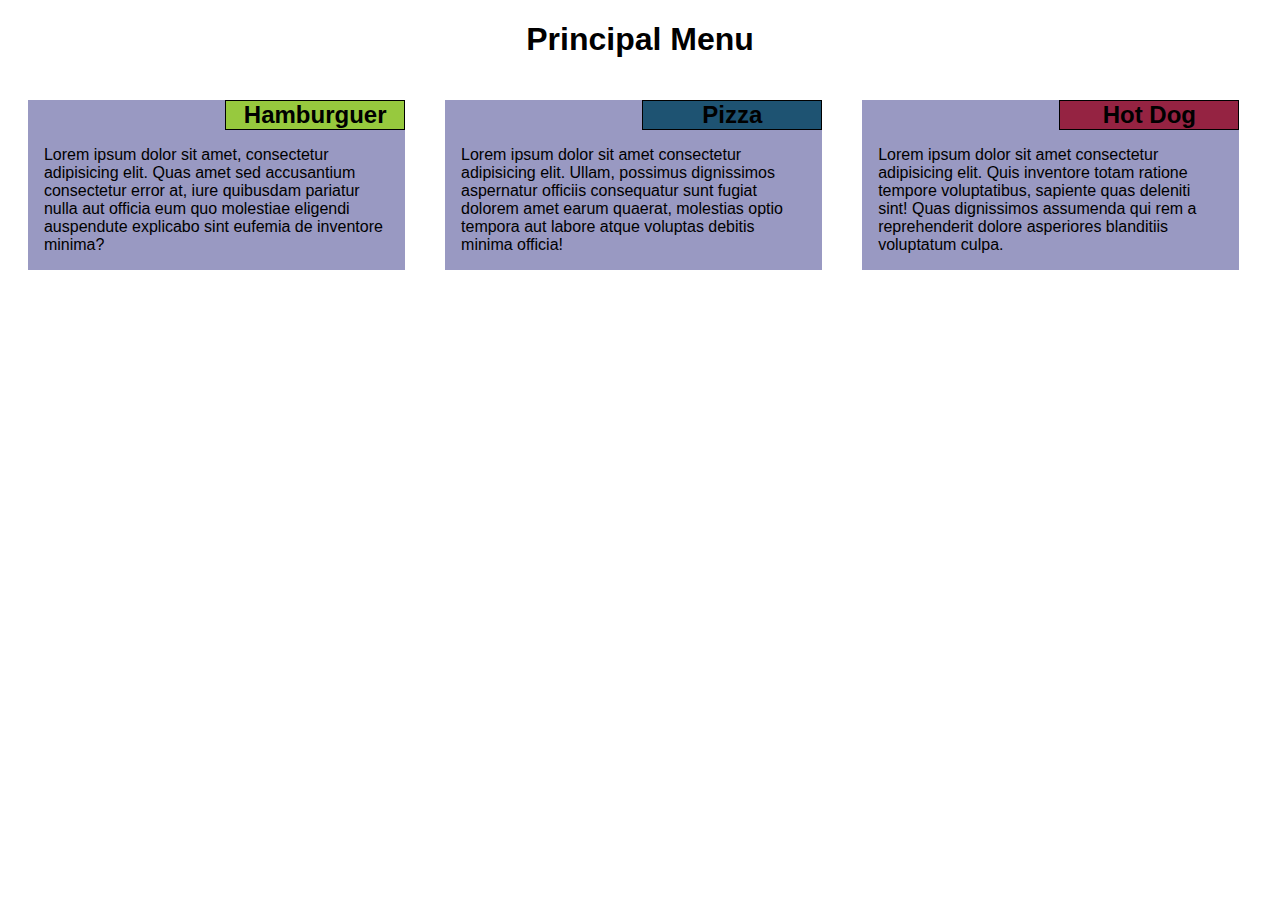
==== module2-solution/index.html @ ad56e6e6 "update finish module two" ====
<!doctype html>
<html lang="en">
  <head>
    <!-- Required meta tags -->
    <meta charset="utf-8">
    <meta name="viewport" content="width=device-width, initial-scale=1, shrink-to-fit=no">

    <link rel="stylesheet" href="../css/main.css" >

    <title>Module 2 Coursera</title>
  </head>
  <body>
    <div class="container">
      <h1>Principal Menu</h1>
      <section class="row">
        <article id="article1" class="col">
          <div><h2>Hamburguer</h2></div>
          <p>Lorem ipsum dolor sit amet, consectetur adipisicing elit. Quas amet sed accusantium consectetur error at, iure quibusdam pariatur nulla aut officia eum quo molestiae eligendi auspendute explicabo sint eufemia de inventore minima?</p></article>
        <article id="article2" class="col">
          <div><h2>Pizza</h2></div>
          <p>Lorem ipsum dolor sit amet consectetur adipisicing elit. Ullam, possimus dignissimos aspernatur officiis consequatur sunt fugiat dolorem amet earum quaerat, molestias optio tempora aut labore atque voluptas debitis minima officia!</p></article>
        <article id="article3" class="col">
          <div><h2>Hot Dog</h2></div>
          <p>Lorem ipsum dolor sit amet consectetur adipisicing elit. Quis inventore totam ratione tempore voluptatibus, sapiente quas deleniti sint! Quas dignissimos assumenda qui rem a reprehenderit dolore asperiores blanditiis voluptatum culpa.</p></article>
      </section>
    </div>
    <!-- JS -->
  </body>
</html>
---- css/main.css ----
body {
    font-family: Arial, Helvetica, sans-serif;
}

.container > h1 {
    text-align: center;
}

.container h2 {
    text-align: center;
    margin: 0;
}

.col {
    background: #0066;
    border:1px solid white;
    width: 30%;
    box-sizing: border-box;
    float: left;
    margin: 1.5%;
}

.col > div {
    width: 180px;
    float: right;
    margin: 0 0 16px 0;
    border:1px solid black;
    box-sizing: border-box;
}

.col p {
    clear: both;
    margin: 16px;
}

#article1 > div{
    background-color: #97c93e;
}

#article2 > div {
    background-color: #1e5372;
}

#article3 > div {
    background-color: #952342;
}

@media (max-width: 767px) {

    .col {
        float: none;
        width: auto;
    }
}

@media (min-width: 768px) and (max-width: 991px) {

    #article1, #article2 {
        width: 47%;
    }

    #article3 {
        width: auto;
    }
}

@media (min-width: 992px) {

}
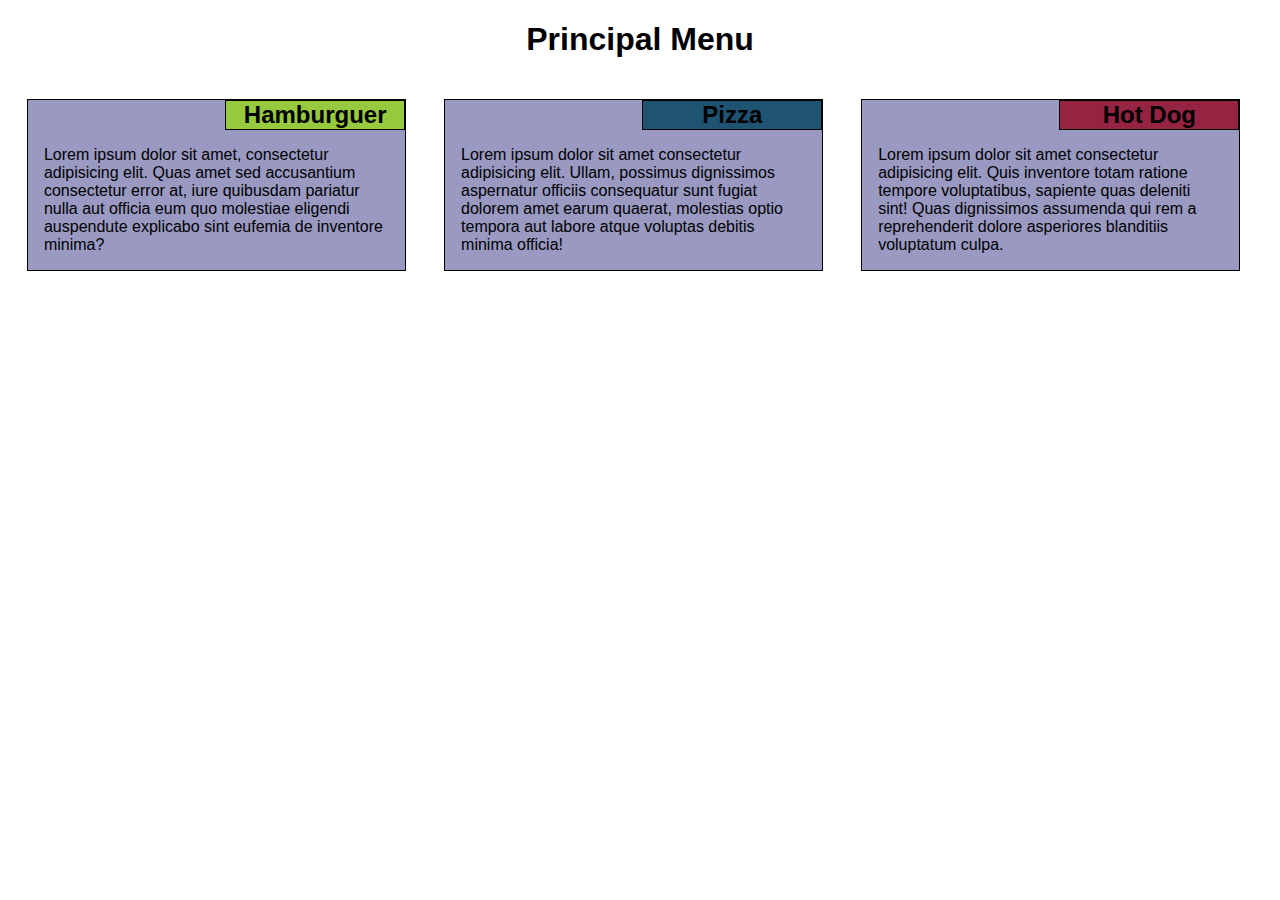
==== commit 39e02b1a: "[add] module 3 and his solution" ====
--- a/module2-solution/index.html
+++ b/module2-solution/index.html
@@ -4,10 +4,8 @@
     <!-- Required meta tags -->
     <meta charset="utf-8">
     <meta name="viewport" content="width=device-width, initial-scale=1, shrink-to-fit=no">
-
-    <link rel="stylesheet" href="../css/main.css" >
-
     <title>Module 2 Coursera</title>
+    <link rel="stylesheet" href="css/main.css" >
   </head>
   <body>
     <div class="container">
--- a/module2-solution/css/main.css
+++ b/module2-solution/css/main.css
@@ -0,0 +1,69 @@
+body {
+    font-family: Arial, Helvetica, sans-serif;
+}
+
+.container > h1 {
+    text-align: center;
+}
+
+.container h2 {
+    text-align: center;
+    margin: 0;
+}
+
+.col {
+    background: #0066;
+    border:1px solid black;
+    width: 30%;
+    box-sizing: border-box;
+    float: left;
+    margin: 1.5%;
+}
+
+.col > div {
+    width: 180px;
+    float: right;
+    margin: 0 0 16px 0;
+    border:1px solid black;
+    box-sizing: border-box;
+}
+
+.col p {
+    clear: both;
+    margin: 16px;
+}
+
+#article1 > div{
+    background-color: #97c93e;
+}
+
+#article2 > div {
+    background-color: #1e5372;
+}
+
+#article3 > div {
+    background-color: #952342;
+}
+
+@media (max-width: 767px) {
+
+    .col {
+        float: none;
+        width: auto;
+    }
+}
+
+@media (min-width: 768px) and (max-width: 991px) {
+
+    #article1, #article2 {
+        width: 47%;
+    }
+
+    #article3 {
+        width: auto;
+    }
+}
+
+@media (min-width: 992px) {
+
+}